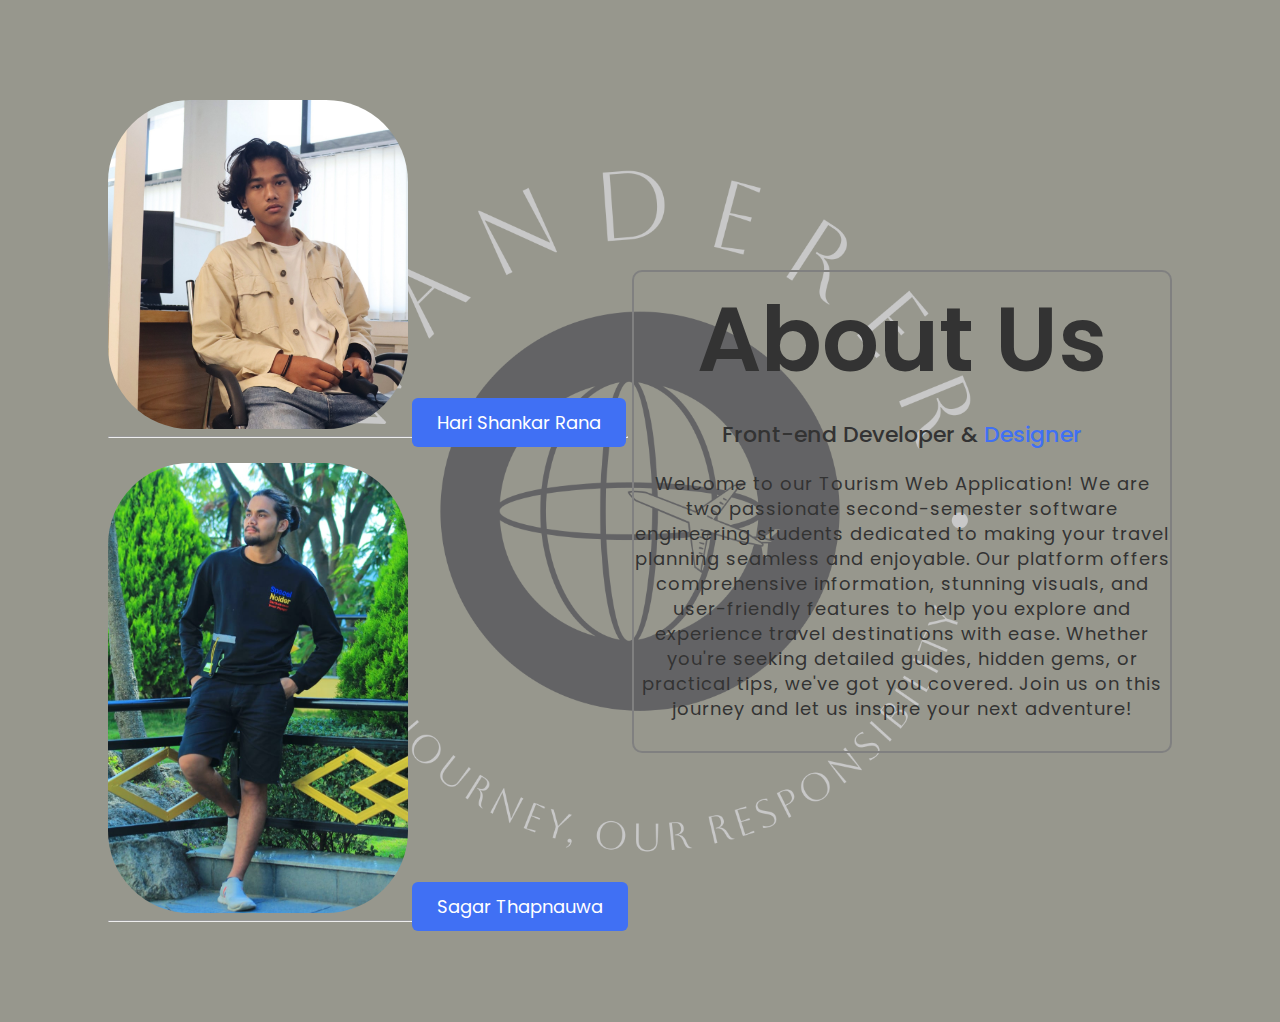
==== Aboutus.html @ a399715a "Project Wanderer" ====
<!DOCTYPE html>

<html lang="en">
  <head>
    <meta charset="UTF-8" />
    <meta name="viewport" content="width=device-width, initial-scale=1.0" />
    <meta http-equiv="X-UA-Compatible" content="ie=edge" />
    <title>About Us</title>
    <link rel="stylesheet" href="Aboutus.css" />
  </head>
  <body>
    <section class="about-us">
      <div class="about">
        <div class="photo">
        <img src="myimage.jpg.jpg" class="pic" /> 
        <a href="https://www.linkedin.com/in/hari-shankar-rana/overlay/about-this-profile/?lipi=urn%3Ali%3Apage%3Ad_flagship3_profile_view_base%3BMpobiWXDQEqgfKQhdVTPTg%3D%3D" class="linkedin">Hari Shankar Rana</a>
        <hr>
        <br>
        <img src="sagar2.jpg" class="pic"/>
         <a href="https://www.linkedin.com/in/sagar-thapnauwa-6a53832a3/overlay/about-this-profile/?lipi=urn%3Ali%3Apage%3Ad_flagship3_profile_view_base%3Bi%2FQbtajjTYWaThGo%2BH9ycg%3D%3D" class="linkedin">Sagar Thapnauwa</a><hr> 
    </div>
        <div class="text">
          <h2>About Us</h2>
          <h5>Front-end Developer & <span>Designer</span></h5>
          <p>Welcome to our Tourism Web Application! We are two passionate second-semester software engineering students dedicated to making your travel planning seamless and enjoyable. Our platform offers comprehensive information, stunning visuals, and user-friendly features to help you explore and experience travel destinations with ease. Whether you're seeking detailed guides, hidden gems, or practical tips, we've got you covered. Join us on this journey and let us inspire your next adventure!<p>
          <div class="data">
           
          
          </div>
        </div>
      </div>
    </section>
  </body>
</html>
---- Aboutus.css ----
@import url("https://fonts.googleapis.com/css2?family=Poppins:wght@200;300;400;500&display=swap");

* {
  margin: 0;
  padding: 0;
  box-sizing: border-box;
  font-family: "Poppins", sans-serif;
}

.about-us {
  display: flex;
  align-items: center;
  height: 100%;
  width: 100%;
  padding: 90px 0;
  /* background: #fff; */
  background: url(wanderer-high-resolution-logo.png);
  background-position: center;
  background-size: cover;
}

.pic {
  height: auto;
  width: 300px;
  border-radius: 82px;
}

.about {
  width: 1130px;
  max-width: 85%;
  margin: 0 auto;
  display: flex;
  align-items: center;
  justify-content: space-around;
  border-radius: 12px;
  padding: 10px;
 
}

.text {
    text-align: center;
  width: 540px;
  border: 2px solid grey;
  border-radius: 10px;
}

.text h2 {
  color: #333;
  font-size: 90px;
  font-weight: 600;
  margin-bottom: 10px;
}

.text h5 {
  color: #333;
  font-size: 22px;
  font-weight: 500;
  margin-bottom: 20px;
}

span {
  color: #4070f4;
}

.text p {
  color: #333;
  font-size: 18px;
  line-height: 25px;
  letter-spacing: 1px;
}

.data {
  margin-top: 30px;
}

.linkedin {
  font-size: 18px;
  background: #4070f4;
  color: #fff;
  text-decoration: none;
  border: none;
  padding: 12px 25px;
  border-radius: 6px;
  transition: 0.5s;
}

.linkedin:hover {
  background: #000;
}
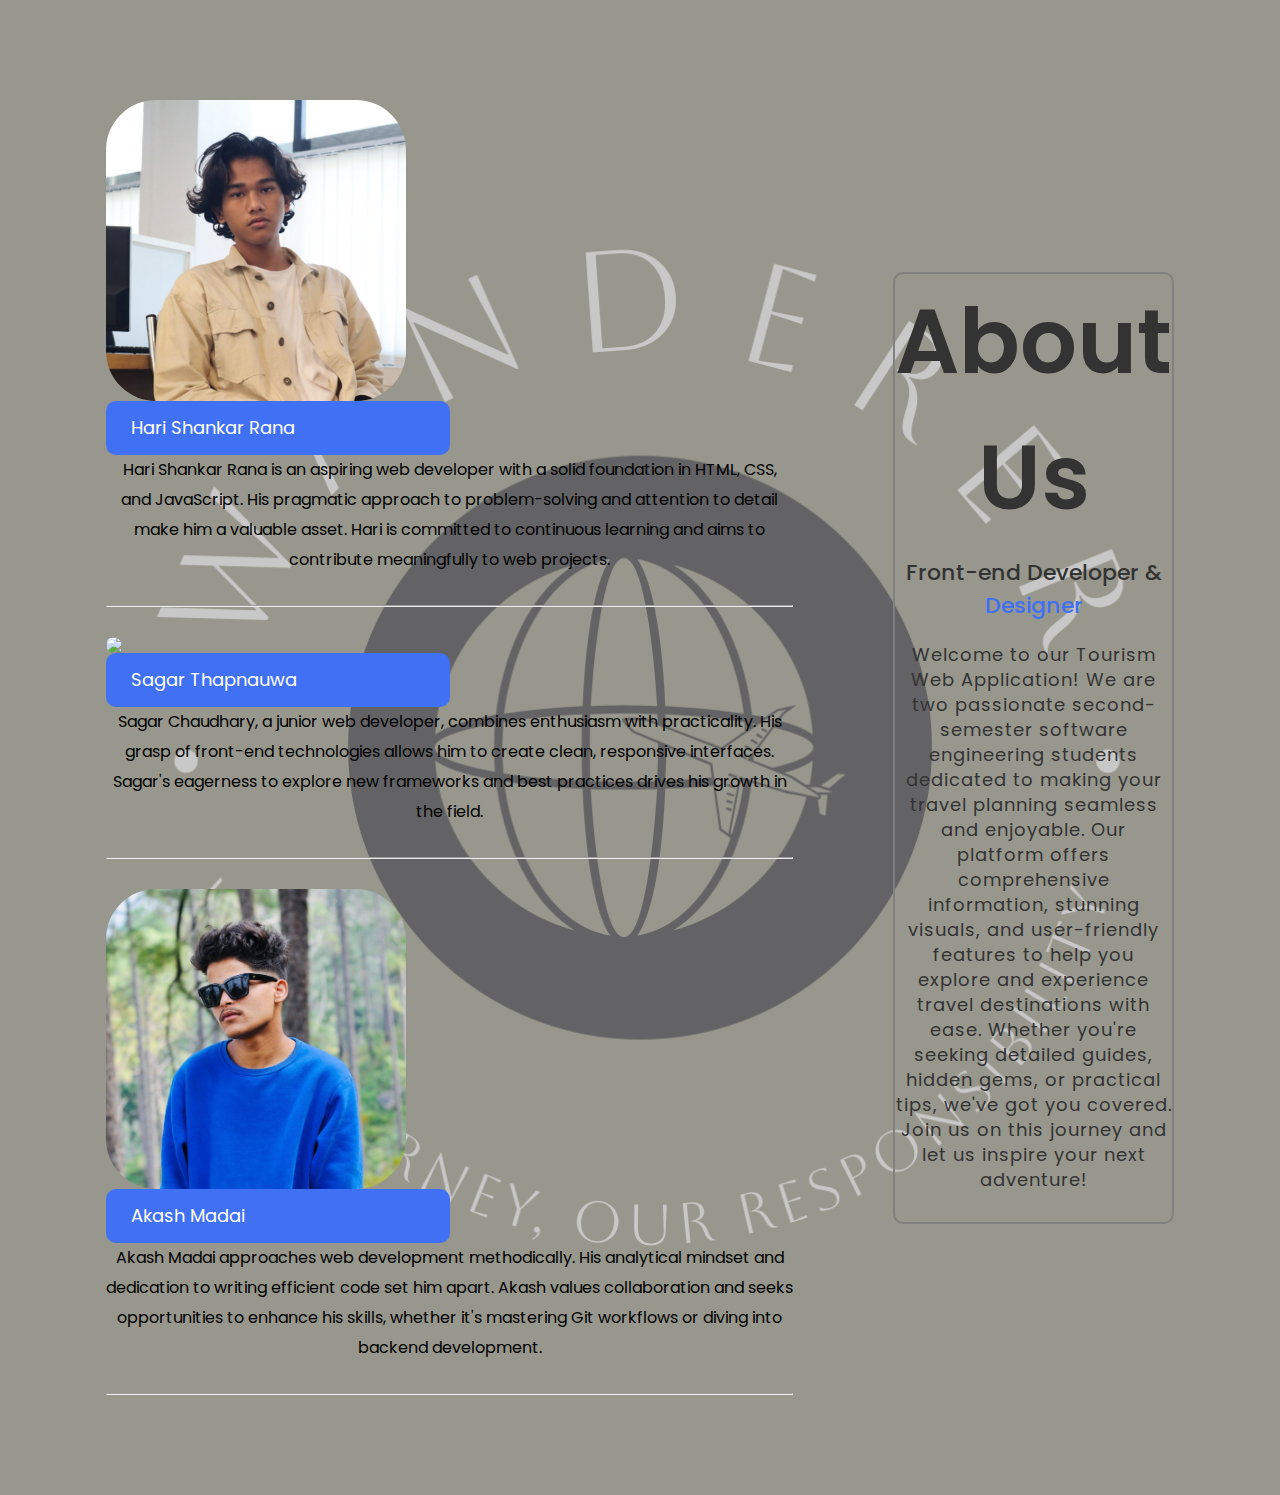
==== commit c178ce7a: "login added" ====
--- a/Aboutus.html
+++ b/Aboutus.html
@@ -12,18 +12,35 @@
     <section class="about-us">
       <div class="about">
         <div class="photo">
-        <img src="myimage.jpg.jpg" class="pic" /> 
-        <a href="https://www.linkedin.com/in/hari-shankar-rana/overlay/about-this-profile/?lipi=urn%3Ali%3Apage%3Ad_flagship3_profile_view_base%3BMpobiWXDQEqgfKQhdVTPTg%3D%3D" class="linkedin">Hari Shankar Rana</a>
-        <hr>
-        <br>
-        <img src="sagar2.jpg" class="pic"/>
-         <a href="https://www.linkedin.com/in/sagar-thapnauwa-6a53832a3/overlay/about-this-profile/?lipi=urn%3Ali%3Apage%3Ad_flagship3_profile_view_base%3Bi%2FQbtajjTYWaThGo%2BH9ycg%3D%3D" class="linkedin">Sagar Thapnauwa</a><hr> 
-    </div>
+          <img src="myimage.jpg.jpg" class="pic" /> 
+          <a href="https://www.linkedin.com/in/hari-shankar-rana/overlay/about-this-profile/?lipi=urn%3Ali%3Apage%3Ad_flagship3_profile_view_base%3BMpobiWXDQEqgfKQhdVTPTg%3D%3D" class="linkedin">Hari Shankar Rana</a>
+          <p> Hari Shankar Rana is an aspiring web developer with a solid foundation in HTML, CSS, and JavaScript. His pragmatic approach to problem-solving and attention to detail make him a valuable asset. Hari is committed to continuous learning and aims to contribute meaningfully to web projects.
+          </p>
+          <br>
+          <hr>
+          <br>
+          <img src="sagar.JPG" class="pic"/>
+        
+          <a href="https://www.linkedin.com/in/sagar-thapnauwa-6a53832a3/overlay/about-this-profile/?lipi=urn%3Ali%3Apage%3Ad_flagship3_profile_view_base%3Bi%2FQbtajjTYWaThGo%2BH9ycg%3D%3D" class="linkedin">Sagar Thapnauwa</a>
+          <p>Sagar Chaudhary, a junior web developer, combines enthusiasm with practicality. His grasp of front-end technologies allows him to create clean, responsive interfaces. Sagar's eagerness to explore new frameworks and best practices drives his growth in the field.
+          </p>
+          <br>
+          <hr> 
+          <br>
+          <img src="akash01.jpg" class="pic"/>
+          <a href="https://www.linkedin.com/in/akash-madai-56143a30a/" class="linkedin">Akash Madai</a>
+          <p>
+            Akash Madai approaches web development methodically. His analytical mindset and dedication to writing efficient code set him apart. Akash values collaboration and seeks opportunities to enhance his skills, whether it's mastering Git workflows or diving into backend development.
+          </p>
+          <br>
+          <hr> 
+        </div>
         <div class="text">
           <h2>About Us</h2>
-          <h5>Front-end Developer & <span>Designer</span></h5>
+          <h5>Front-end Developer & <span>Designer </span></h5>
           <p>Welcome to our Tourism Web Application! We are two passionate second-semester software engineering students dedicated to making your travel planning seamless and enjoyable. Our platform offers comprehensive information, stunning visuals, and user-friendly features to help you explore and experience travel destinations with ease. Whether you're seeking detailed guides, hidden gems, or practical tips, we've got you covered. Join us on this journey and let us inspire your next adventure!<p>
           <div class="data">
+            
            
           
           </div>
--- a/Aboutus.css
+++ b/Aboutus.css
@@ -6,7 +6,9 @@
   box-sizing: border-box;
   font-family: "Poppins", sans-serif;
 }
-
+p{
+  text-align: center;
+}
 .about-us {
   display: flex;
   align-items: center;
@@ -22,7 +24,7 @@
 .pic {
   height: auto;
   width: 300px;
-  border-radius: 82px;
+  border-radius: 50px;
 }
 
 .about {
@@ -38,8 +40,9 @@
 }
 
 .text {
+  margin-left: 100px;
     text-align: center;
-  width: 540px;
+  width: 600px;
   border: 2px solid grey;
   border-radius: 10px;
 }
@@ -80,10 +83,15 @@
   text-decoration: none;
   border: none;
   padding: 12px 25px;
-  border-radius: 6px;
-  transition: 0.5s;
+  border-radius: 10px;
+  width: 50%;
+  transition: 0.9s;
 }
 
 .linkedin:hover {
   background: #000;
 }
+.photo{
+  display:grid;
+  line-height: 30px;
+}